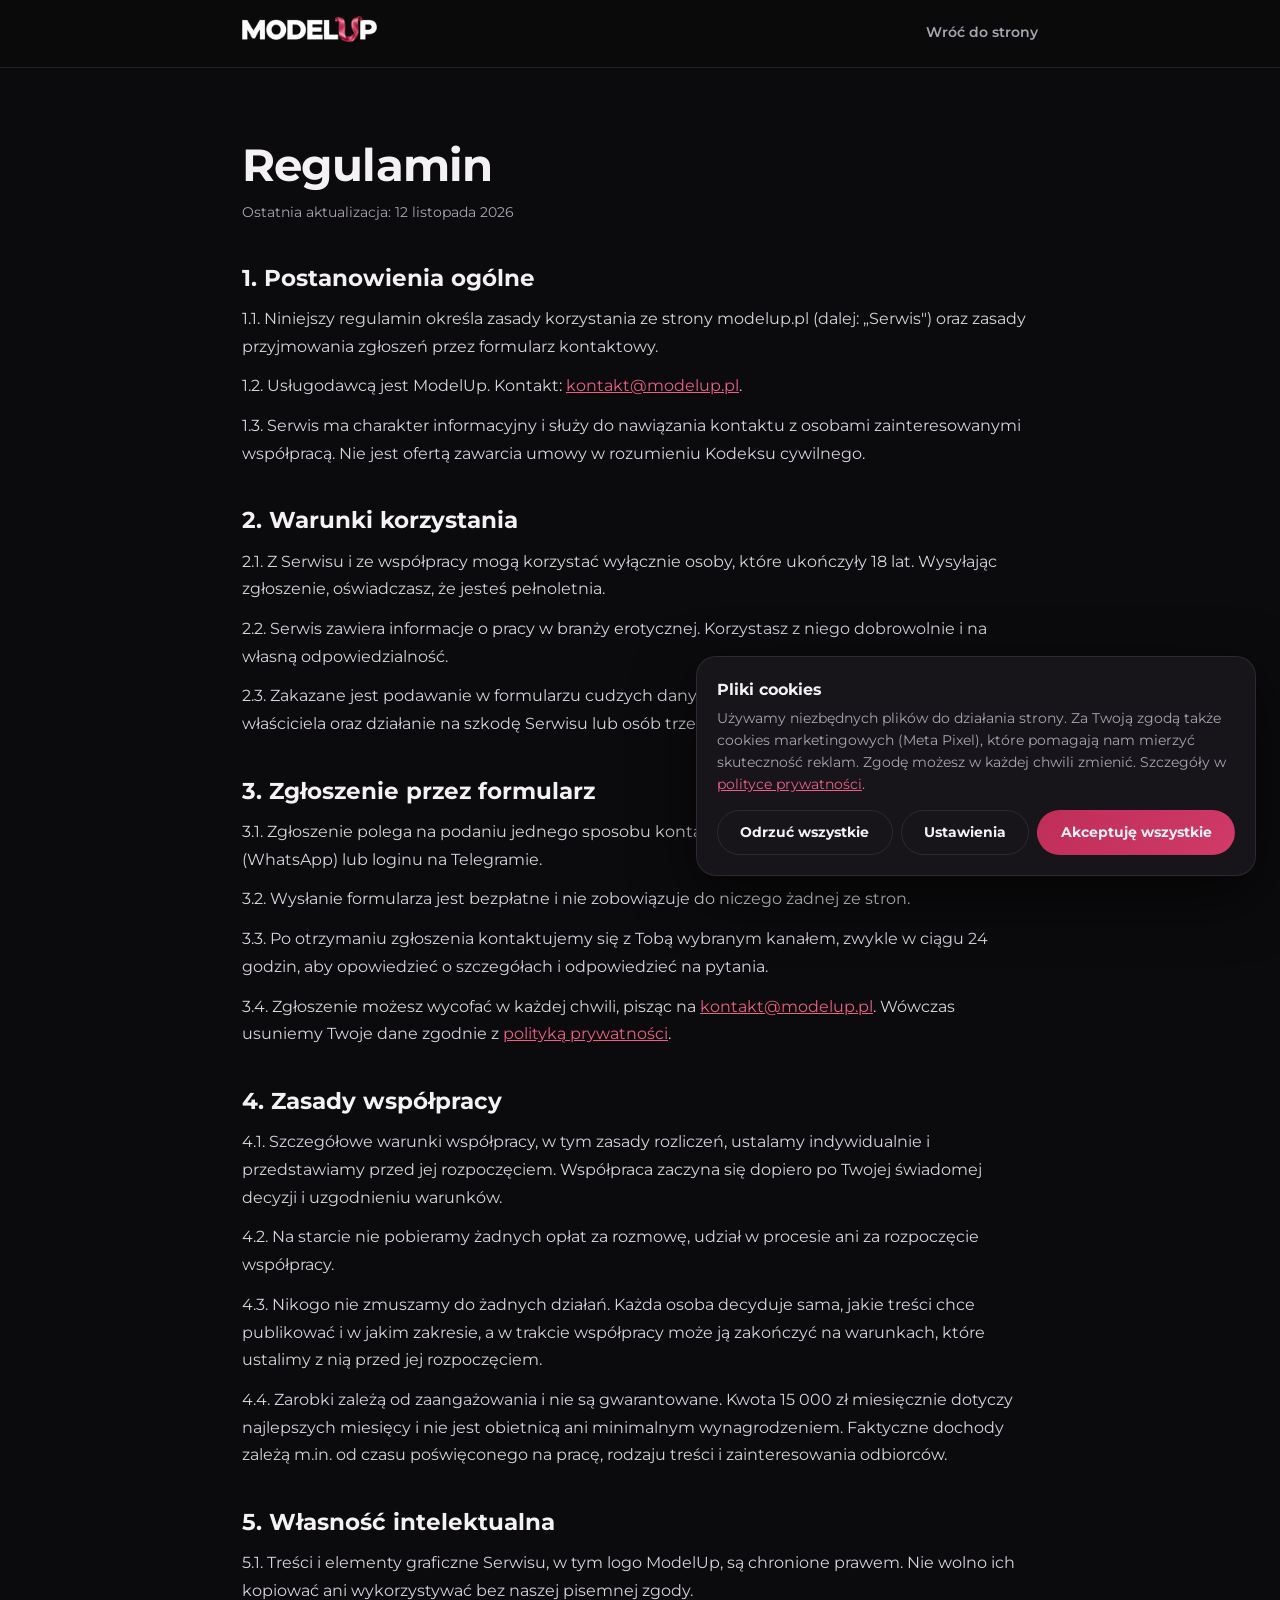
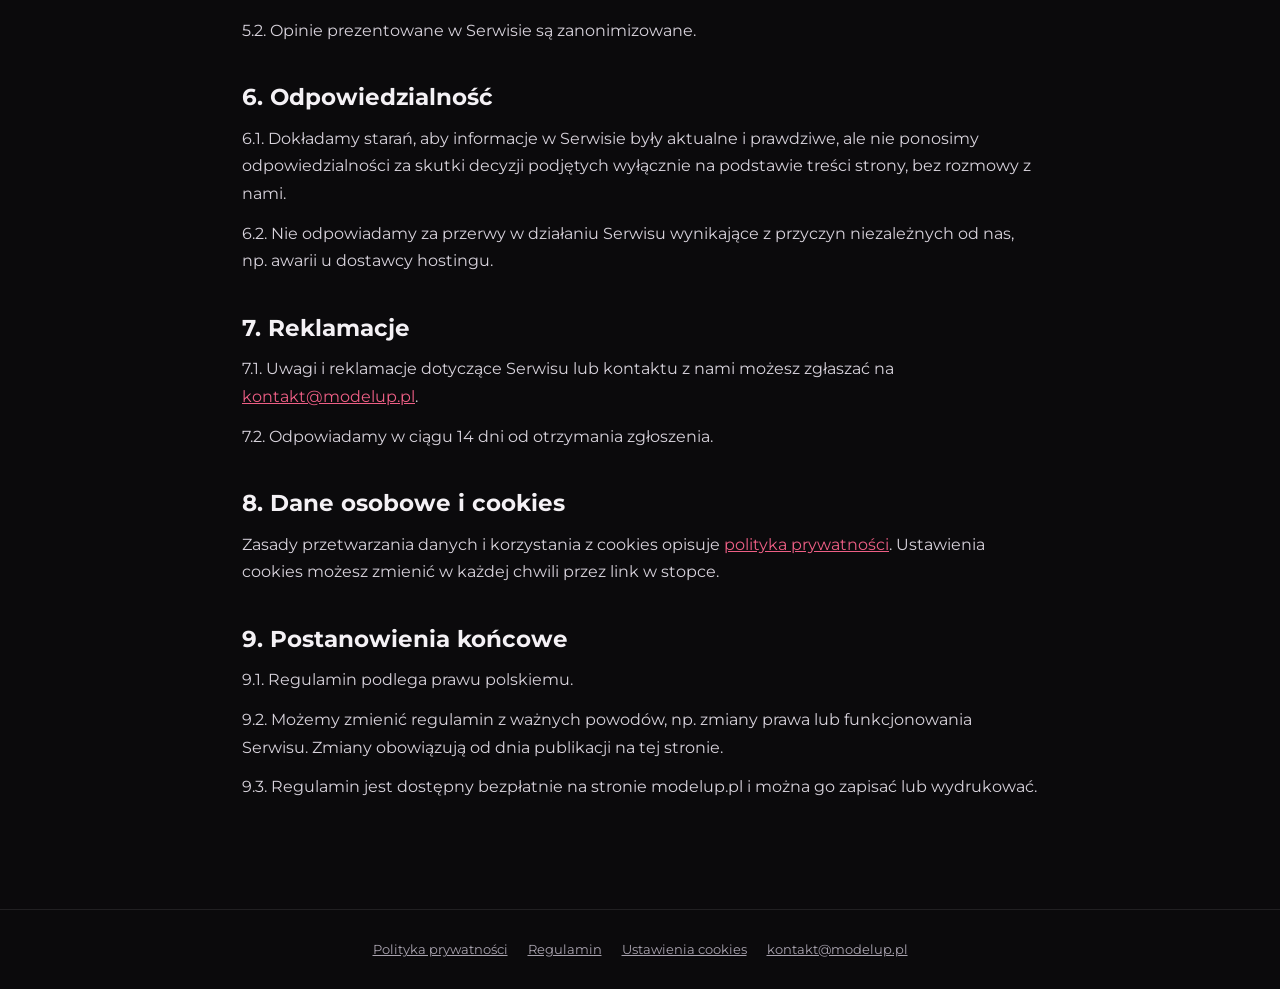
==== regulamin.html @ 5484137a "Cookies, polityka prywatności i regulamin Co-Authored-By: Claude Sonnet 5.5 <noreply@anthropic.com>" ====
<!doctype html>
<html lang="pl">
<head>
<meta charset="utf-8">
<meta name="viewport" content="width=device-width, initial-scale=1">
<title>Regulamin | ModelUp</title>
<meta name="robots" content="noindex">
<meta name="color-scheme" content="dark">
<link rel="preconnect" href="https://fonts.googleapis.com">
<link rel="preconnect" href="https://fonts.gstatic.com" crossorigin>
<link href="https://fonts.googleapis.com/css2?family=Montserrat:wght@400;500;600;700;800&display=swap" rel="stylesheet">
<link rel="stylesheet" href="assets/legal.css">
<link rel="stylesheet" href="assets/cookies.css">
</head>
<body>
<header class="lh"><div class="in"><a href="index.html"><img src="assets/logo-modelup.png" alt="ModelUp" width="135" height="26"></a><a class="back" href="index.html">Wróć do strony</a></div></header>
<main class="doc">
<h1>Regulamin</h1>
<p class="upd">Ostatnia aktualizacja: 12 listopada 2026</p>

<h2>1. Postanowienia ogólne</h2>
<p>1.1. Niniejszy regulamin określa zasady korzystania ze strony modelup.pl (dalej: „Serwis") oraz zasady przyjmowania zgłoszeń przez formularz kontaktowy.</p>
<p>1.2. Usługodawcą jest ModelUp. Kontakt: <a href="mailto:kontakt@modelup.pl">kontakt@modelup.pl</a>.</p>
<p>1.3. Serwis ma charakter informacyjny i służy do nawiązania kontaktu z osobami zainteresowanymi współpracą. Nie jest ofertą zawarcia umowy w rozumieniu Kodeksu cywilnego.</p>

<h2>2. Warunki korzystania</h2>
<p>2.1. Z Serwisu i ze współpracy mogą korzystać wyłącznie osoby, które ukończyły 18 lat. Wysyłając zgłoszenie, oświadczasz, że jesteś pełnoletnia.</p>
<p>2.2. Serwis zawiera informacje o pracy w branży erotycznej. Korzystasz z niego dobrowolnie i na własną odpowiedzialność.</p>
<p>2.3. Zakazane jest podawanie w formularzu cudzych danych kontaktowych bez zgody ich właściciela oraz działanie na szkodę Serwisu lub osób trzecich.</p>

<h2>3. Zgłoszenie przez formularz</h2>
<p>3.1. Zgłoszenie polega na podaniu jednego sposobu kontaktu: adresu e-mail, numeru telefonu (WhatsApp) lub loginu na Telegramie.</p>
<p>3.2. Wysłanie formularza jest bezpłatne i nie zobowiązuje do niczego żadnej ze stron.</p>
<p>3.3. Po otrzymaniu zgłoszenia kontaktujemy się z Tobą wybranym kanałem, zwykle w ciągu 24 godzin, aby opowiedzieć o szczegółach i odpowiedzieć na pytania.</p>
<p>3.4. Zgłoszenie możesz wycofać w każdej chwili, pisząc na <a href="mailto:kontakt@modelup.pl">kontakt@modelup.pl</a>. Wówczas usuniemy Twoje dane zgodnie z <a href="polityka-prywatnosci.html">polityką prywatności</a>.</p>

<h2>4. Zasady współpracy</h2>
<p>4.1. Szczegółowe warunki współpracy, w tym zasady rozliczeń, ustalamy indywidualnie i przedstawiamy przed jej rozpoczęciem. Współpraca zaczyna się dopiero po Twojej świadomej decyzji i uzgodnieniu warunków.</p>
<p>4.2. Na starcie nie pobieramy żadnych opłat za rozmowę, udział w procesie ani za rozpoczęcie współpracy.</p>
<p>4.3. Nikogo nie zmuszamy do żadnych działań. Każda osoba decyduje sama, jakie treści chce publikować i w jakim zakresie, a w trakcie współpracy może ją zakończyć na warunkach, które ustalimy z nią przed jej rozpoczęciem.</p>
<p>4.4. Zarobki zależą od zaangażowania i nie są gwarantowane. Kwota 15 000 zł miesięcznie dotyczy najlepszych miesięcy i nie jest obietnicą ani minimalnym wynagrodzeniem. Faktyczne dochody zależą m.in. od czasu poświęconego na pracę, rodzaju treści i zainteresowania odbiorców.</p>

<h2>5. Własność intelektualna</h2>
<p>5.1. Treści i elementy graficzne Serwisu, w tym logo ModelUp, są chronione prawem. Nie wolno ich kopiować ani wykorzystywać bez naszej pisemnej zgody.</p>
<p>5.2. Opinie prezentowane w Serwisie są zanonimizowane.</p>

<h2>6. Odpowiedzialność</h2>
<p>6.1. Dokładamy starań, aby informacje w Serwisie były aktualne i prawdziwe, ale nie ponosimy odpowiedzialności za skutki decyzji podjętych wyłącznie na podstawie treści strony, bez rozmowy z nami.</p>
<p>6.2. Nie odpowiadamy za przerwy w działaniu Serwisu wynikające z przyczyn niezależnych od nas, np. awarii u dostawcy hostingu.</p>

<h2>7. Reklamacje</h2>
<p>7.1. Uwagi i reklamacje dotyczące Serwisu lub kontaktu z nami możesz zgłaszać na <a href="mailto:kontakt@modelup.pl">kontakt@modelup.pl</a>.</p>
<p>7.2. Odpowiadamy w ciągu 14 dni od otrzymania zgłoszenia.</p>

<h2>8. Dane osobowe i cookies</h2>
<p>Zasady przetwarzania danych i korzystania z cookies opisuje <a href="polityka-prywatnosci.html">polityka prywatności</a>. Ustawienia cookies możesz zmienić w każdej chwili przez link w stopce.</p>

<h2>9. Postanowienia końcowe</h2>
<p>9.1. Regulamin podlega prawu polskiemu.</p>
<p>9.2. Możemy zmienić regulamin z ważnych powodów, np. zmiany prawa lub funkcjonowania Serwisu. Zmiany obowiązują od dnia publikacji na tej stronie.</p>
<p>9.3. Regulamin jest dostępny bezpłatnie na stronie modelup.pl i można go zapisać lub wydrukować.</p>

</main>
<footer class="lf"><a href="polityka-prywatnosci.html">Polityka prywatności</a><a href="regulamin.html">Regulamin</a><a href="#" data-cookie-settings>Ustawienia cookies</a><a href="mailto:kontakt@modelup.pl">kontakt@modelup.pl</a></footer>
<script src="assets/cookies.js"></script>
</body>
</html>
---- assets/legal.css ----
:root{--bg:#0b0a0c;--bg-2:#121015;--card:#17141a;--line:rgba(255,255,255,.09);--text:#f4f1f5;--muted:#aaa4b0;--rose:#cc3563;--rose-2:#ee5f85;--btn-a:#bf2d59;--btn-b:#d03b69;--gutter:32px}
@media(max-width:700px){:root{--gutter:16px}}
*{box-sizing:border-box;margin:0;padding:0}
body{font-family:'Montserrat',system-ui,sans-serif;background:var(--bg);color:var(--text);font-size:clamp(.93rem,.9rem + .15vw,1.02rem);line-height:1.7;-webkit-font-smoothing:antialiased}
a{color:var(--rose-2)}
.lh{border-bottom:1px solid var(--line);background:rgba(11,10,12,.82)}
.lh .in{max-width:860px;margin:0 auto;padding:16px var(--gutter);display:flex;align-items:center;justify-content:space-between;gap:16px}
.lh img{height:26px;width:auto}
.lh a.back{color:var(--muted);text-decoration:none;font-weight:600;font-size:.88rem}
.lh a.back:hover{color:var(--text)}
.doc{max-width:860px;margin:0 auto;padding:clamp(32px,6vw,72px) var(--gutter) 96px}
.doc h1{font-size:clamp(1.8rem,1.1rem + 2.4vw,2.8rem);line-height:1.15;letter-spacing:-.02em;margin-bottom:10px}
.doc .upd{color:var(--muted);font-size:.86rem;margin-bottom:36px}
.doc h2{font-size:clamp(1.15rem,1rem + .6vw,1.45rem);margin:38px 0 12px;line-height:1.3}
.doc p,.doc li{color:#d8d3dc;margin-bottom:12px}
.doc ul,.doc ol{padding-left:1.3em;margin-bottom:12px}
.doc table{width:100%;border-collapse:collapse;margin:12px 0 20px;font-size:.9rem}
.doc th,.doc td{text-align:left;padding:10px 12px;border:1px solid var(--line);vertical-align:top;color:#d8d3dc}
.doc th{background:var(--card);color:var(--text)}
.tw{overflow-x:auto}
.lf{border-top:1px solid var(--line);padding:28px var(--gutter);text-align:center;color:var(--muted);font-size:.84rem}
.lf a{color:var(--muted);margin:0 10px}
button.lnk{background:none;border:0;color:var(--rose-2);font:inherit;text-decoration:underline;cursor:pointer;padding:0}
---- assets/cookies.css ----
/* baner cookies */
.ck{position:fixed;z-index:80;left:16px;right:16px;bottom:16px;max-width:560px;background:var(--card);border:1px solid var(--line);border-radius:20px;padding:20px;box-shadow:0 20px 60px rgba(0,0,0,.55);color:var(--text);font-family:'Montserrat',system-ui,sans-serif;font-size:.88rem;line-height:1.55;display:none}
.ck.show{display:block}
.ck h2{font-size:1.02rem;margin-bottom:6px}
.ck p{color:var(--muted);margin-bottom:14px}
.ck p a{color:var(--rose-2)}
.ck .row{display:flex;gap:8px;flex-wrap:wrap}
.ck button{font:inherit;font-weight:700;font-size:.86rem;border-radius:999px;padding:11px 18px;cursor:pointer;border:1px solid var(--line);background:transparent;color:var(--text);flex:1 1 auto;min-height:44px}
.ck button.pri{background:linear-gradient(135deg,var(--btn-a),var(--btn-b));border-color:transparent}
.ck button:focus-visible{outline:2px solid var(--rose-2);outline-offset:2px}
.ck .opts{display:none;margin:0 0 14px;border-top:1px solid var(--line)}
.ck.det .opts{display:block}
.ck .opt{display:flex;justify-content:space-between;align-items:flex-start;gap:14px;padding:12px 0;border-bottom:1px solid var(--line)}
.ck .opt b{display:block;font-size:.88rem}
.ck .opt span{color:var(--muted);font-size:.8rem}
.ck input[type=checkbox]{width:22px;height:22px;accent-color:var(--rose);flex:none;margin-top:2px}
@media(min-width:700px){.ck{left:auto;right:24px;bottom:24px}}
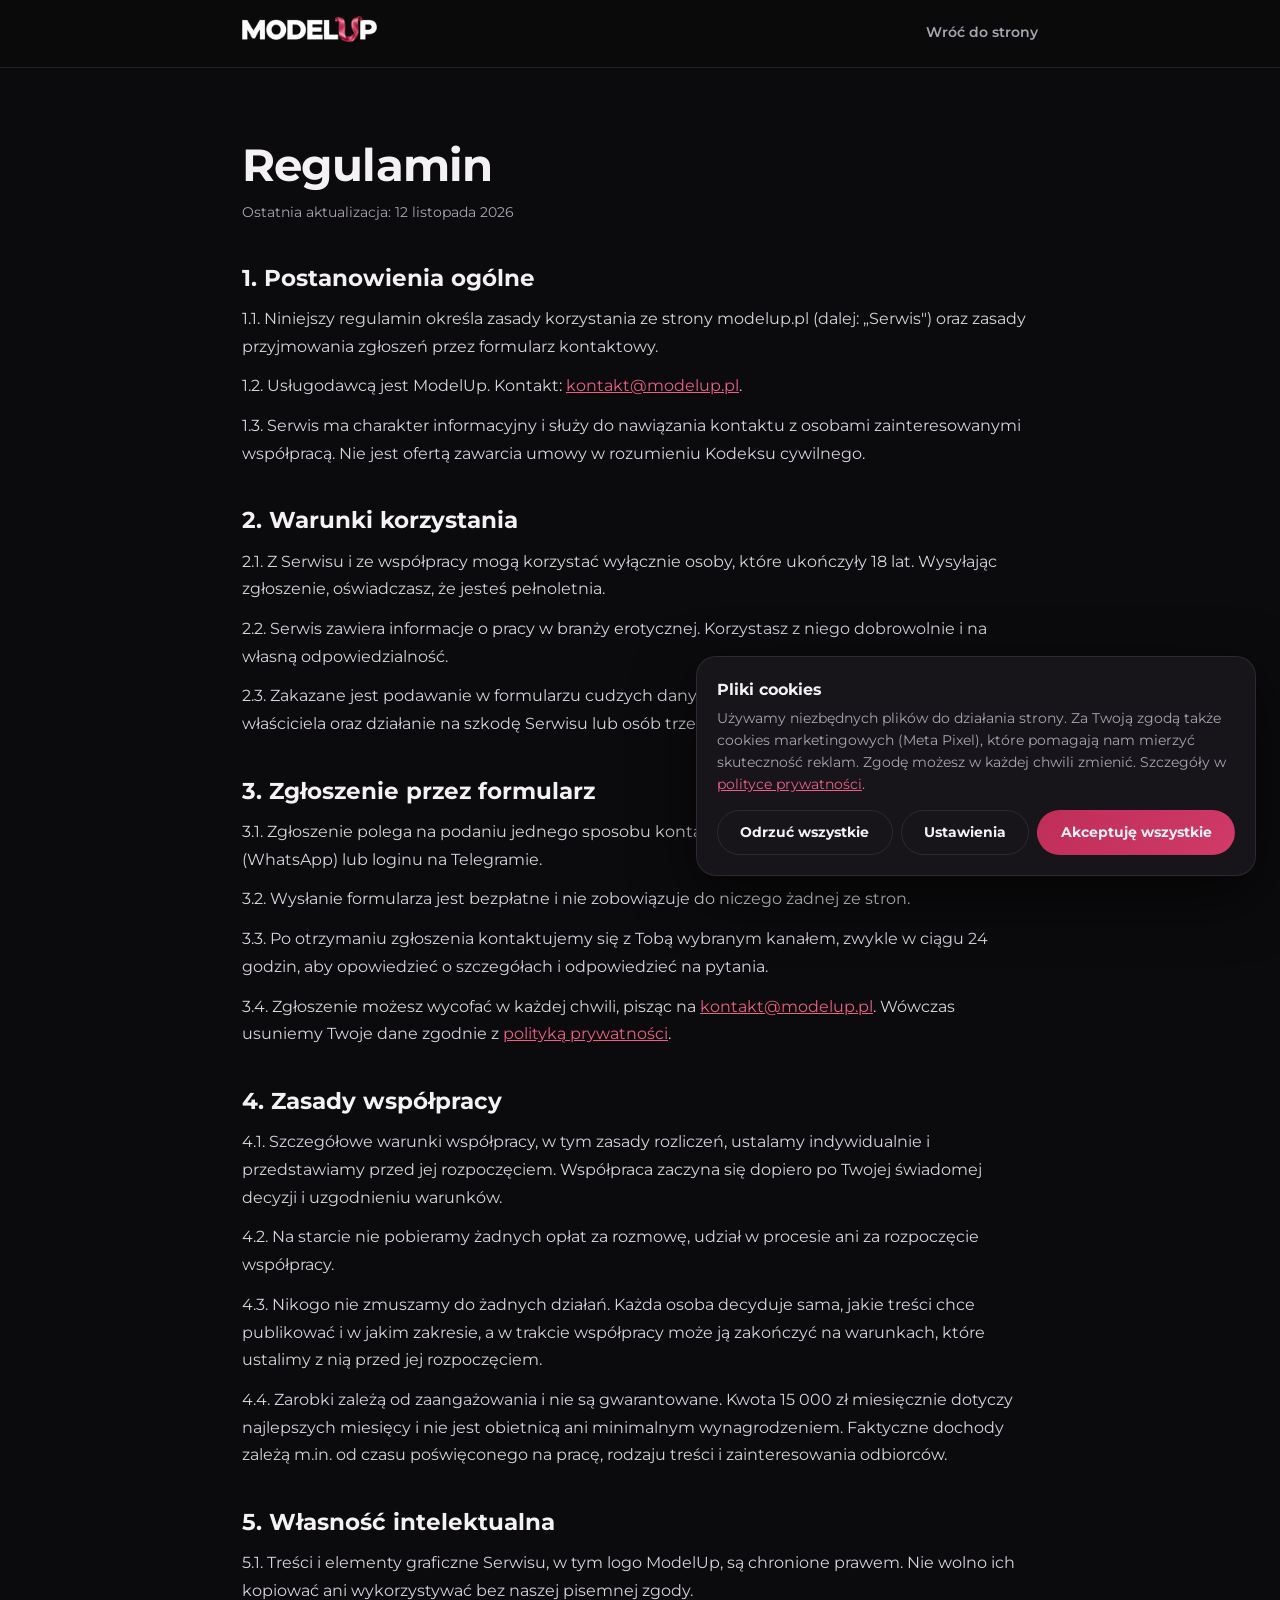
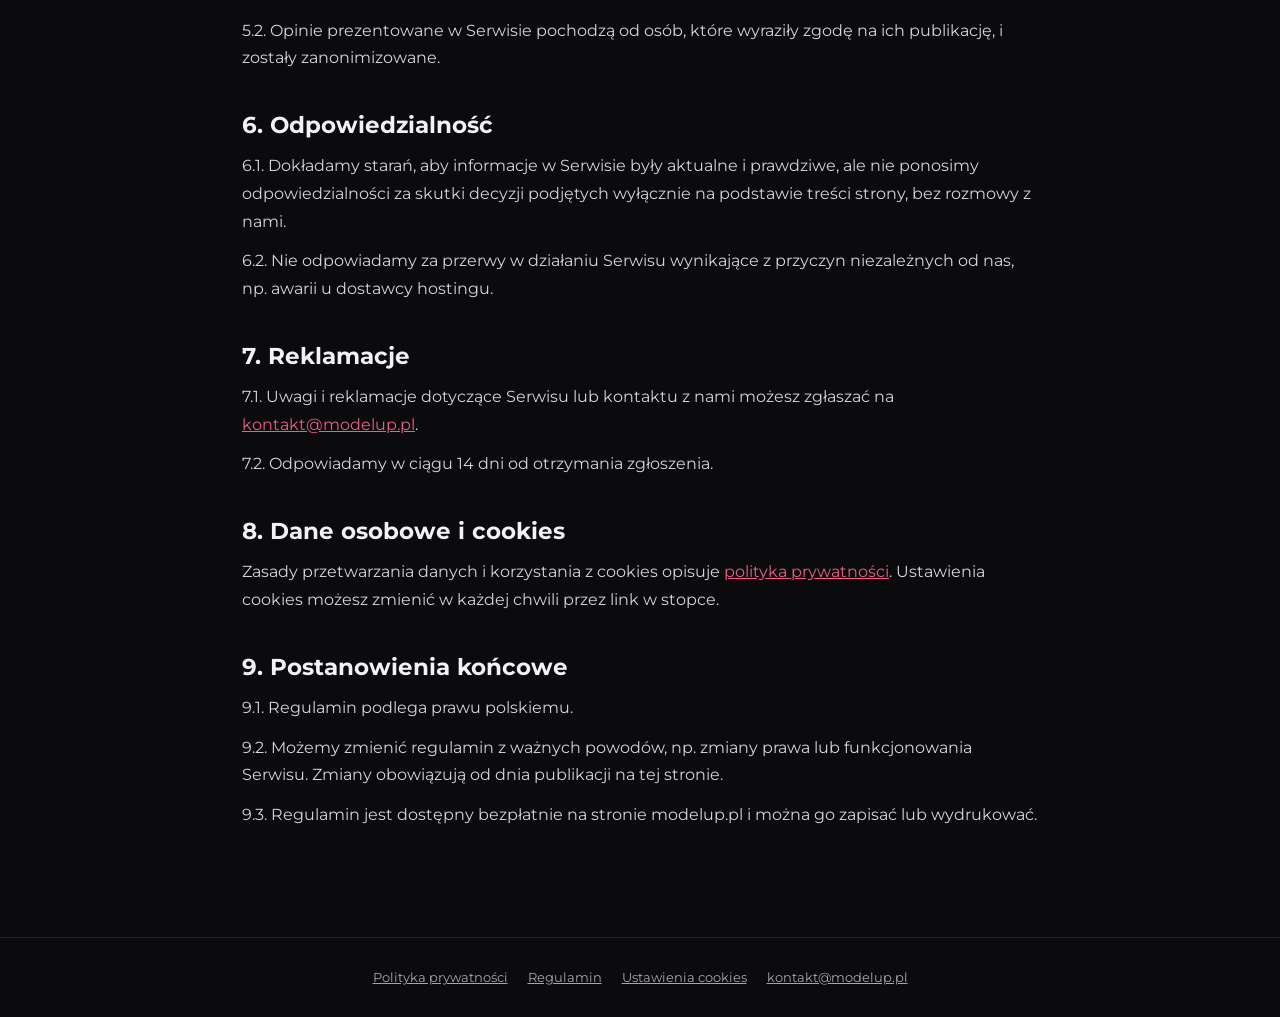
==== commit cb6b6efc: "Regulamin: zgoda na opinie Co-Authored-By: Claude Sonnet 5.5 <noreply@anthropic.com>" ====
--- a/regulamin.html
+++ b/regulamin.html
@@ -42,7 +42,7 @@
 
 <h2>5. Własność intelektualna</h2>
 <p>5.1. Treści i elementy graficzne Serwisu, w tym logo ModelUp, są chronione prawem. Nie wolno ich kopiować ani wykorzystywać bez naszej pisemnej zgody.</p>
-<p>5.2. Opinie prezentowane w Serwisie są zanonimizowane.</p>
+<p>5.2. Opinie prezentowane w Serwisie pochodzą od osób, które wyraziły zgodę na ich publikację, i zostały zanonimizowane.</p>
 
 <h2>6. Odpowiedzialność</h2>
 <p>6.1. Dokładamy starań, aby informacje w Serwisie były aktualne i prawdziwe, ale nie ponosimy odpowiedzialności za skutki decyzji podjętych wyłącznie na podstawie treści strony, bez rozmowy z nami.</p>
